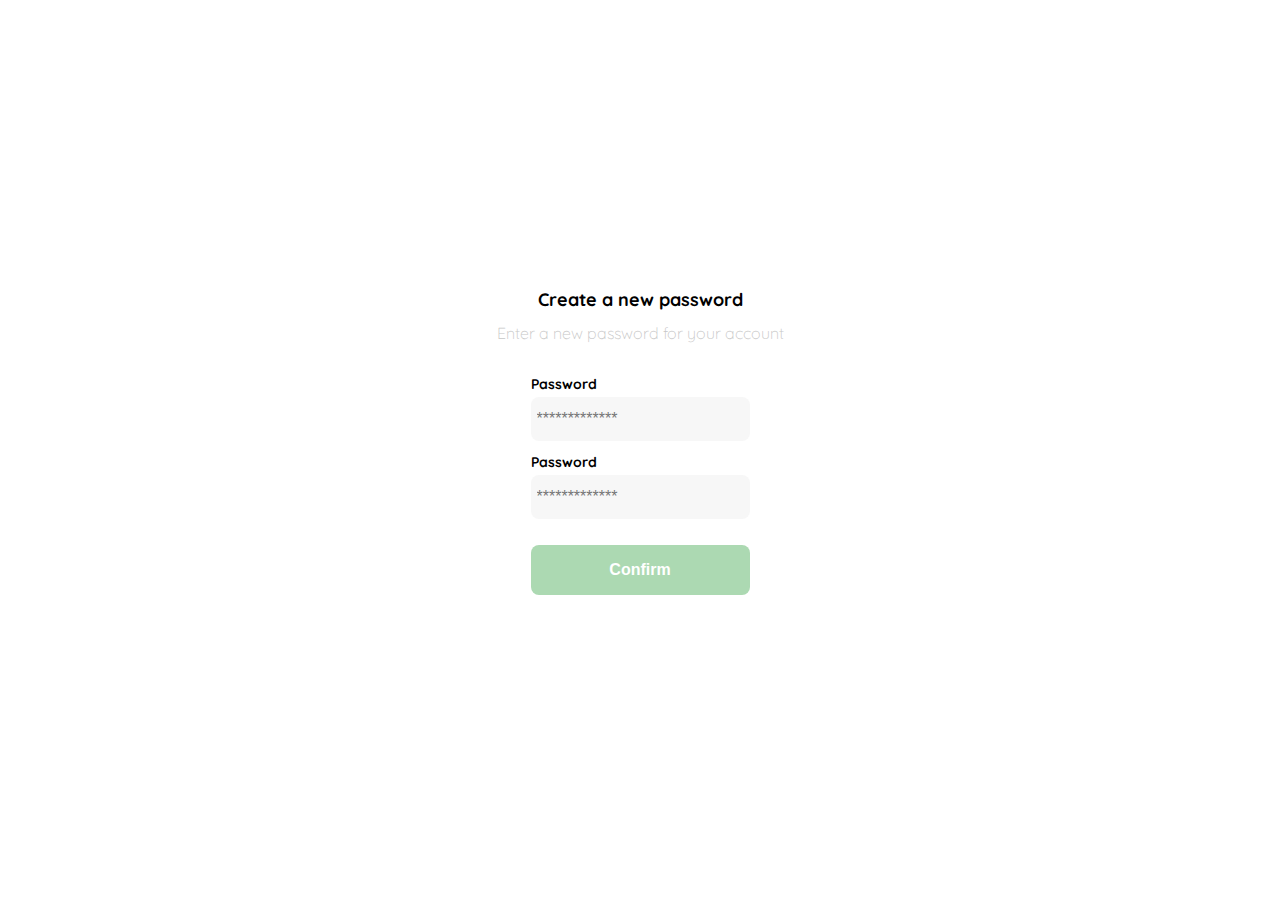
==== password.html @ 4f107648 "Personalización Login 2" ====
<!DOCTYPE html>
<html lang="en">
  <head>
    <meta charset="UTF-8" />
    <meta http-equiv="X-UA-Compatible" content="IE=edge" />
    <meta name="viewport" content="width=device-width, initial-scale=1.0" />
    <link rel="preconnect" href="https://fonts.googleapis.com" />
    <link rel="preconnect" href="https://fonts.gstatic.com" crossorigin />
    <link
      href="https://fonts.googleapis.com/css2?family=Quicksand:wght@300;500;700&display=swap"
      rel="stylesheet"
    />
    <title>Login</title>
    <link
      rel="shorcut icon"
      type="image/x-icon"
      href="./logos/favicon_yard_sale.svg"
    />
    <link rel="stylesheet" href="styles.css" />
  </head>
  <body>
    <div class="login">
      <div class="form-container">
        <img src="./logos/logo_yard_sale.svg" alt="logo" class="logo" />

        <h1 class="title">Create a new password</h1>
        <p class="subtitle">Enter a new password for your account</p>

        <form action="/" class="form">
          <label for="password" class="label">Password</label>
          <input
            type="password"
            id="password"
            placeholder="*************"
            class="input input-password"
          />

          <label for="new-password" class="label">Password</label>
          <input
            type="password"
            id="new-password"
            placeholder="*************"
            class="input input-password"
          />

          <input
            type="submit"
            value="Confirm"
            class="primary-button confirm-button"
          />
        </form>
      </div>
    </div>
  </body>
</html>
---- styles.css ----
body {
  font-family: "Quicksand", sans-serif;
  margin: 0;
}

.login {
  width: 100%;
  height: 100vh;
  display: grid;
  place-items: center;
}

.form-container {
  display: grid;
  grid-template-rows: auto 1fr auto;
  width: 300px;
  justify-items: center;
}

.logo {
  width: 150px;
  margin-bottom: 48px;
  justify-self: center;
  display: none;
}

.title {
  font-size: var(--lg);
  margin-bottom: 12px;
  text-align: center;
}

.subtitle {
  color: var(--very-light-pink);
  font-size: var(--md);
  font-weight: 300;
  margin-top: 0;
  margin-bottom: 32px;
  text-align: center;
}

.email-image {
  align-items: center;
  border-radius: 50%;
  background-color: var(--text-input-field);
  display: flex;
  height: 132px;
  justify-content: center;
  margin-bottom: 24px;
  width: 132px;
}

.email-image img {
  width: 80px;
}

.resend {
  font-size: var(--sm);
}

.resend span {
  color: var(--very-light-pink);
}

.resend a {
  color: var(--hospital-green);
  text-decoration: none;
}

.form {
  display: flex;
  flex-direction: column;
}

.label {
  font-size: var(--sm);
  font-weight: bold;
  margin-bottom: 4px;
}

.input {
  background-color: var(--text-input-field);
  border: none;
  border-radius: 8px;
  height: 32px;
  font-size: var(--md);
  padding: 6px;
  margin-bottom: 12px;
}

.input-email {
  margin-bottom: 22px;
}

.primary-button {
  background-color: var(--hospital-green);
  border-radius: 8px;
  border: none;
  color: var(--white);
  width: 100%;
  cursor: pointer;
  font-size: var(--md);
  font-weight: bold;
  height: 50px;
}

.forgot {
  color: var(--hospital-green);
  font-size: var(--sm);
  text-align: center;
  text-align: none;
  margin-bottom: 54px;
}

.secundary-button {
  background-color: var(--white);
  border-radius: 8px;
  border: 1px solid var(--hospital-green);
  color: var(--hospital-green);
  width: 100%;
  cursor: pointer;
  font-size: var(--md);
  font-weight: bold;
  height: 50px;
}

.confirm-button {
  margin-top: 14px;
  margin-bottom: 30px;
}

/* ----- ----- PSEUDO CLASS ----- ----- */
:root {
  --white: #ffffff;
  --blac: #000000;
  --very-light-pink: #c7c7c7;
  --text-input-field: #f7f7f7;
  --hospital-green: #acd9b2;
  --sm: 14px;
  --md: 16px;
  --lg: 18px;
}

/* ----- ----- MEDIA QUERIEs ----- ----- */
@media (max-width: 640px) {
  .logo {
    display: block;
  }

  .secundary-button {
    width: 300px;
    position: absolute;
    bottom: 0;
    margin-bottom: 24px;
  }
}
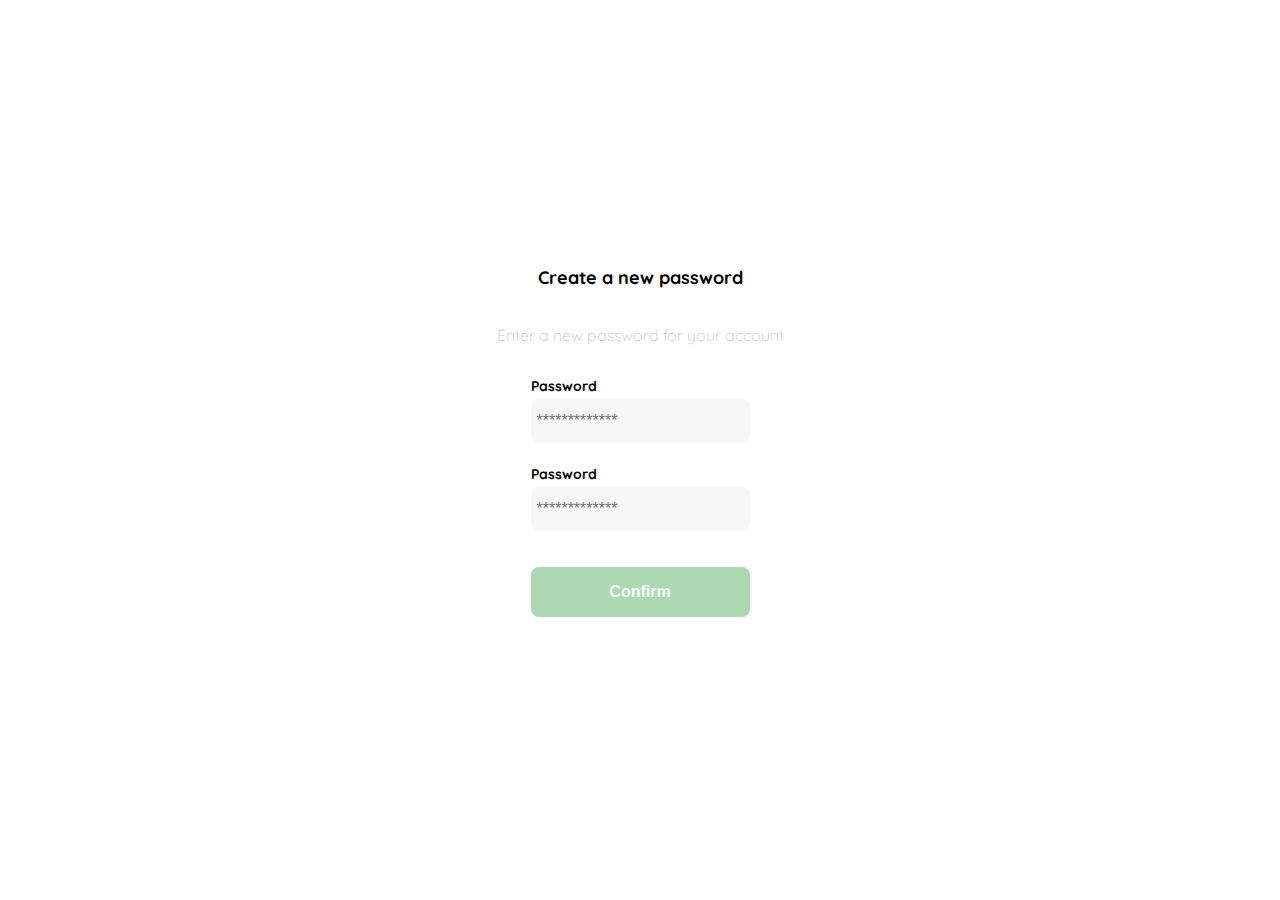
==== commit a54a7971: "Personalización Account" ====
--- a/password.html
+++ b/password.html
@@ -10,7 +10,7 @@
       href="https://fonts.googleapis.com/css2?family=Quicksand:wght@300;500;700&display=swap"
       rel="stylesheet"
     />
-    <title>Login</title>
+    <title>Password</title>
     <link
       rel="shorcut icon"
       type="image/x-icon"
@@ -23,7 +23,7 @@
       <div class="form-container">
         <img src="./logos/logo_yard_sale.svg" alt="logo" class="logo" />
 
-        <h1 class="title">Create a new password</h1>
+        <h1 class="title-start">Create a new password</h1>
         <p class="subtitle">Enter a new password for your account</p>
 
         <form action="/" class="form">
--- a/styles.css
+++ b/styles.css
@@ -30,6 +30,11 @@
   text-align: center;
 }
 
+.title-start {
+  font-size: var(--lg);
+  margin-bottom: 36px;
+  text-align: start;
+}
 .subtitle {
   color: var(--very-light-pink);
   font-size: var(--md);
@@ -72,6 +77,11 @@
   flex-direction: column;
 }
 
+.form div {
+  display: flex;
+  flex-direction: column;
+}
+
 .label {
   font-size: var(--sm);
   font-weight: bold;
@@ -88,7 +98,20 @@
   margin-bottom: 12px;
 }
 
+.create {
+  text-align: start;
+  margin-bottom: 30px;
+}
+
+.input-name {
+  margin-bottom: 22px;
+}
+
 .input-email {
+  margin-bottom: 22px;
+}
+
+.input-password {
   margin-bottom: 22px;
 }
 
@@ -153,4 +176,12 @@
     bottom: 0;
     margin-bottom: 24px;
   }
+
+  .form-container {
+    height: 100%;
+  }
+  .form {
+    height: 100%;
+    justify-content: space-between;
+  }
 }
